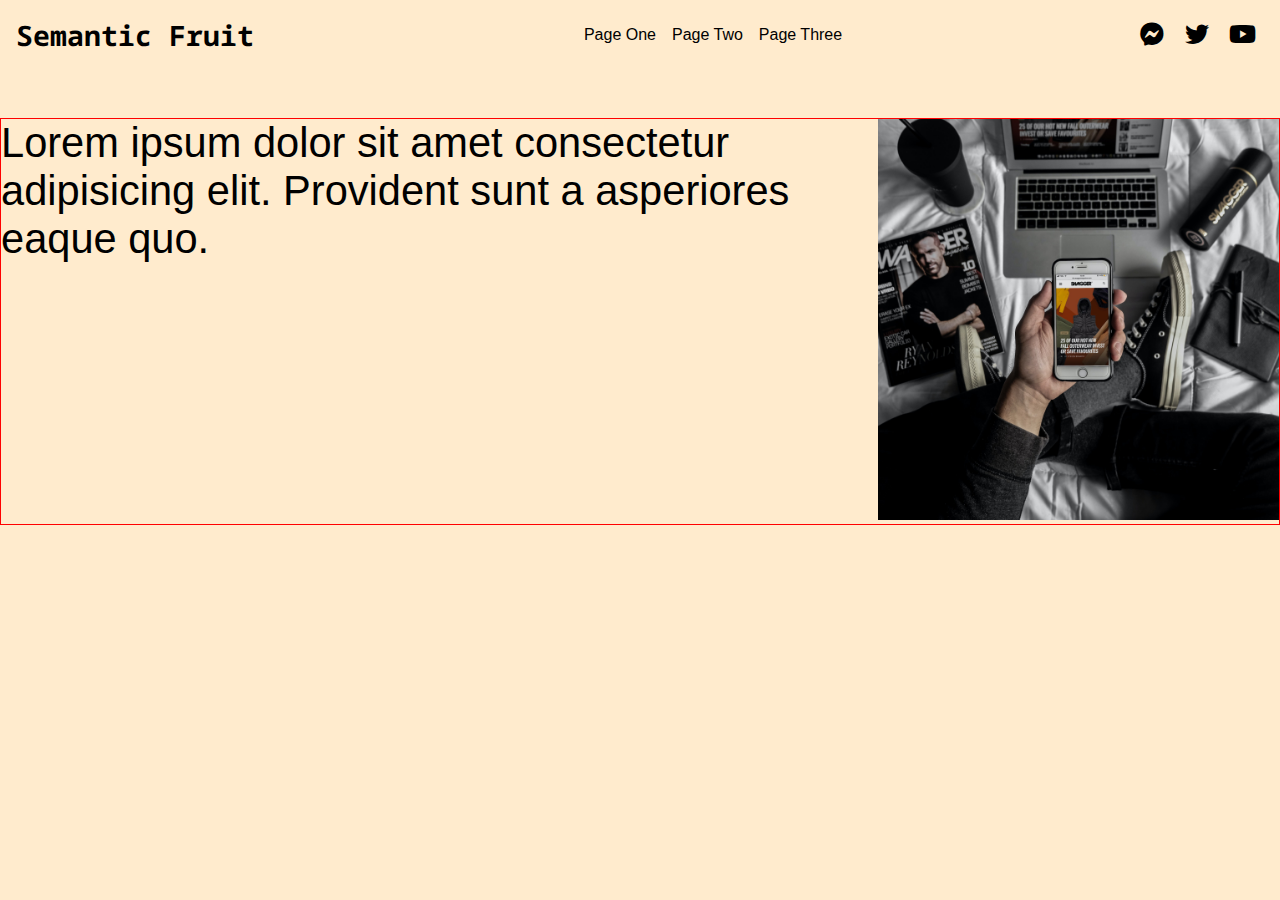
==== index.html @ 613bacce "Add files via upload" ====
<!DOCTYPE html>
<html lang="en">
<head>
    <meta charset="UTF-8">
    <meta http-equiv="X-UA-Compatible" content="IE=edge">
    <meta name="viewport" content="width=device-width, initial-scale=1.0">
    <title>Semantic Fruit</title>
    <link rel="stylesheet" href="/css/styles.css">
    <link rel="stylesheet" href="/css/fontstyles.css">
    <link rel="stylesheet" href="https://cdnjs.cloudflare.com/ajax/libs/font-awesome/6.2.0/css/all.min.css">

    <link rel="preconnect" href="https://fonts.googleapis.com">
    <link rel="preconnect" href="https://fonts.gstatic.com" crossorigin>
    <link href="https://fonts.googleapis.com/css2?family=Noto+Sans+Mono:wght@600&display=swap" rel="stylesheet">
    <link href="https://fonts.googleapis.com/css2?family=Inter+Tight:wght@100;200;300;400;500;600;700;800;900&display=swap" rel="stylesheet">

</head>
<body>
    <header class="page-header">
        <div class="page-logo">
            <h3>Semantic Fruit</h3>
        </div>
        <nav>
            <ul class="page-nav">
                <li><a href="#">Page One</a></li>
                <li><a href="#">Page Two</a></li>
                <li><a href="#">Page Three</a></li>
            </ul>
        </nav>
        <section class="social-icons">
            <a href="#"><i class="fa-brands fa-facebook-messenger"></i></a>
            <a href="#"><i class="fa-brands fa-twitter"></i></a>
            <a href="#"><i class="fa-brands fa-youtube"></i></a>
        </section>
    </header>
    <section class="page-hero">
        <header>
            <h3 class="hero-caption">Lorem ipsum dolor sit amet consectetur adipisicing elit. Provident sunt a asperiores eaque quo.</h3>
        </header>
        <main>
            <img class="hero-image-1" src="/images/pexels-309.jpg" alt="bilde-1">
        </main>
    </section>
    
</body>
</html>
---- css/styles.css ----
* {
    margin: 0;
}

body {
    font-family: 'Roboto', sans-serif;
    background-color: blanchedalmond;
}

/* Header */

.page-header {
    display: flex;
    justify-content: space-between;
    align-items: center;
    margin-bottom: 3rem;
    padding: 1rem;
}

.social-icons > a {
    color: black;
    padding: 0.5rem;
    font-size: 1.5rem;
    transition: 300ms ease;
}

.social-icons > a:hover {
    font-size: 2rem;
}

.page-logo {
    font-family: 'Noto Sans Mono', monospace;
    font-size: 1.5rem;
}

nav > ul > li {
    list-style: none;
    text-decoration: none;
}

nav > ul li > a {
    color: black;
    text-decoration: none;
}

.page-nav {
    display: flex;
    flex-direction: row;
    gap: 1rem;
}

/* HERO */

.page-hero {
    display: flex;
    flex-direction: row;
    border: red 1px solid;
}

.hero-image-1 {
    width: 100%;
    max-height: 800px;
}
---- css/fontstyles.css ----
.hero-caption {
    font-size: 2.6rem;
    font-weight: 400;
}
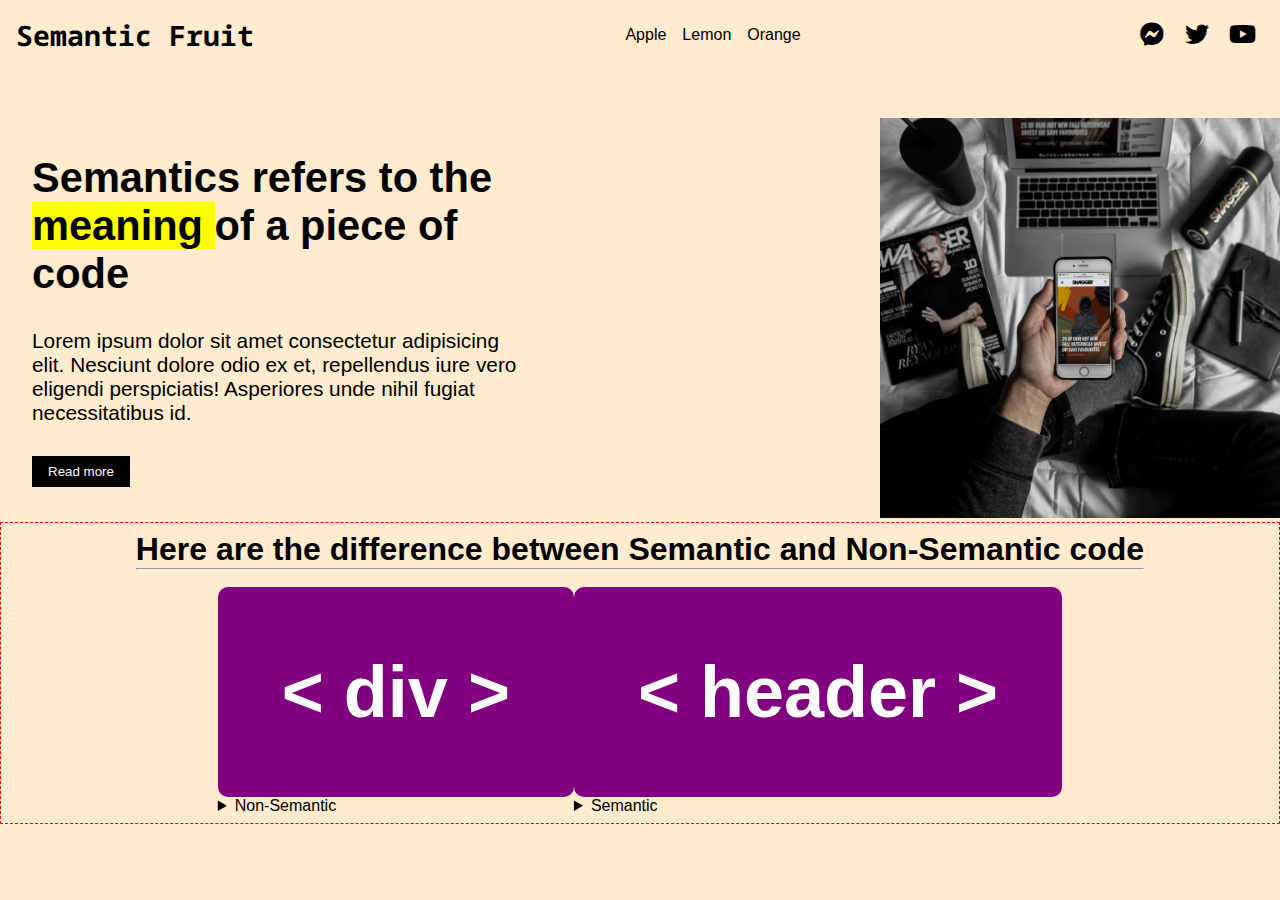
==== commit 349a9402: "oppdatering" ====
--- a/index.html
+++ b/index.html
@@ -7,6 +7,7 @@
     <title>Semantic Fruit</title>
     <link rel="stylesheet" href="/css/styles.css">
     <link rel="stylesheet" href="/css/fontstyles.css">
+    <link rel="stylesheet" href="/css/components.css">
     <link rel="stylesheet" href="https://cdnjs.cloudflare.com/ajax/libs/font-awesome/6.2.0/css/all.min.css">
 
     <link rel="preconnect" href="https://fonts.googleapis.com">
@@ -22,9 +23,9 @@
         </div>
         <nav>
             <ul class="page-nav">
-                <li><a href="#">Page One</a></li>
-                <li><a href="#">Page Two</a></li>
-                <li><a href="#">Page Three</a></li>
+                <li><a href="#">Apple</a></li>
+                <li><a href="#">Lemon</a></li>
+                <li><a href="#">Orange</a></li>
             </ul>
         </nav>
         <section class="social-icons">
@@ -33,14 +34,43 @@
             <a href="#"><i class="fa-brands fa-youtube"></i></a>
         </section>
     </header>
-    <section class="page-hero">
+    <section class="container page-hero">
+        <header class="hero-col-1">
+            <h3 class="hero-caption">Semantics refers to the <mark> meaning </mark>of a piece of code</h3>
+            <p class="hero-semicaption">Lorem ipsum dolor sit amet consectetur adipisicing elit. Nesciunt dolore odio ex et, repellendus iure vero eligendi perspiciatis! Asperiores unde nihil fugiat necessitatibus id.</p>
+            <button class="btn-1">Read more</button>
+        </header>
+        <div class="hero-col-2">
+            <img class="hero-image-1" src="/images/pexels-309.jpg" alt="bilde-1">
+        </div>
+    </section>
+
+    <section class="section-example-1">
         <header>
-            <h3 class="hero-caption">Lorem ipsum dolor sit amet consectetur adipisicing elit. Provident sunt a asperiores eaque quo.</h3>
+            <h1>Here are the difference between Semantic and Non-Semantic code</h1>
+            <hr>
         </header>
         <main>
-            <img class="hero-image-1" src="/images/pexels-309.jpg" alt="bilde-1">
+            <section>
+                <div class="box-1">
+                    <h2>< div ></h2>
+                </div>
+                <details>
+                    <summary>Non-Semantic</summary>
+                    <p>This is not a good code for Semantic HTML</p>
+                </details>
+            </section>
+            <section>
+                <div class="box-1">
+                    <h2>< header ></h2>
+                </div>
+                <details>
+                    <summary>Semantic</summary>
+                    <p>This is a good code for Semantic HTML</p>
+                </details>
+            </section>
         </main>
     </section>
-    
+
 </body>
 </html>--- a/css/styles.css
+++ b/css/styles.css
@@ -25,6 +25,7 @@
 }
 
 .social-icons > a:hover {
+    color: orangered;
     font-size: 2rem;
 }
 
@@ -51,13 +52,54 @@
 
 /* HERO */
 
+.container {
+    margin: 0 auto;
+}
+
 .page-hero {
     display: flex;
     flex-direction: row;
-    border: red 1px solid;
+    justify-content: center;
+    max-width: 100%;
 }
 
 .hero-image-1 {
-    width: 100%;
-    max-height: 800px;
+    max-height: 400px;
+}
+
+.hero-col-1 {
+    width: 50%;
+    padding: 2rem;
+    margin-right: 20rem;
+
+    display: flex;
+    flex-direction: column;
+    align-items: flex-start;
+    justify-content: space-around;
+    gap: 1.5rem;
+}
+
+/* Section - One */
+
+.section-example-1 {
+    border: red 1px dashed;
+    display: flex;
+    flex-direction: column;
+    align-items: center;
+    justify-content: space-around;
+    min-height: 300px;
+}
+
+.box-1 {
+    font-size: 3rem;
+    color: white;
+    background-color: purple;
+    display: inline-block;
+    padding: 4rem;
+    border-radius: 10px;
+}
+
+.section-example-1 > main {
+    display: flex;
+    flex-direction: row;
 }--- a/css/fontstyles.css
+++ b/css/fontstyles.css
@@ -1,4 +1,8 @@
 .hero-caption {
     font-size: 2.6rem;
-    font-weight: 400;
+    font-weight: 600;
+}
+
+.hero-semicaption {
+    font-size: 1.3rem;
 }--- a/css/components.css
+++ b/css/components.css
@@ -0,0 +1,6 @@
+.btn-1 {
+    border: transparent;
+    color: white;
+    background-color: black;
+    padding: 0.5rem 1rem;
+}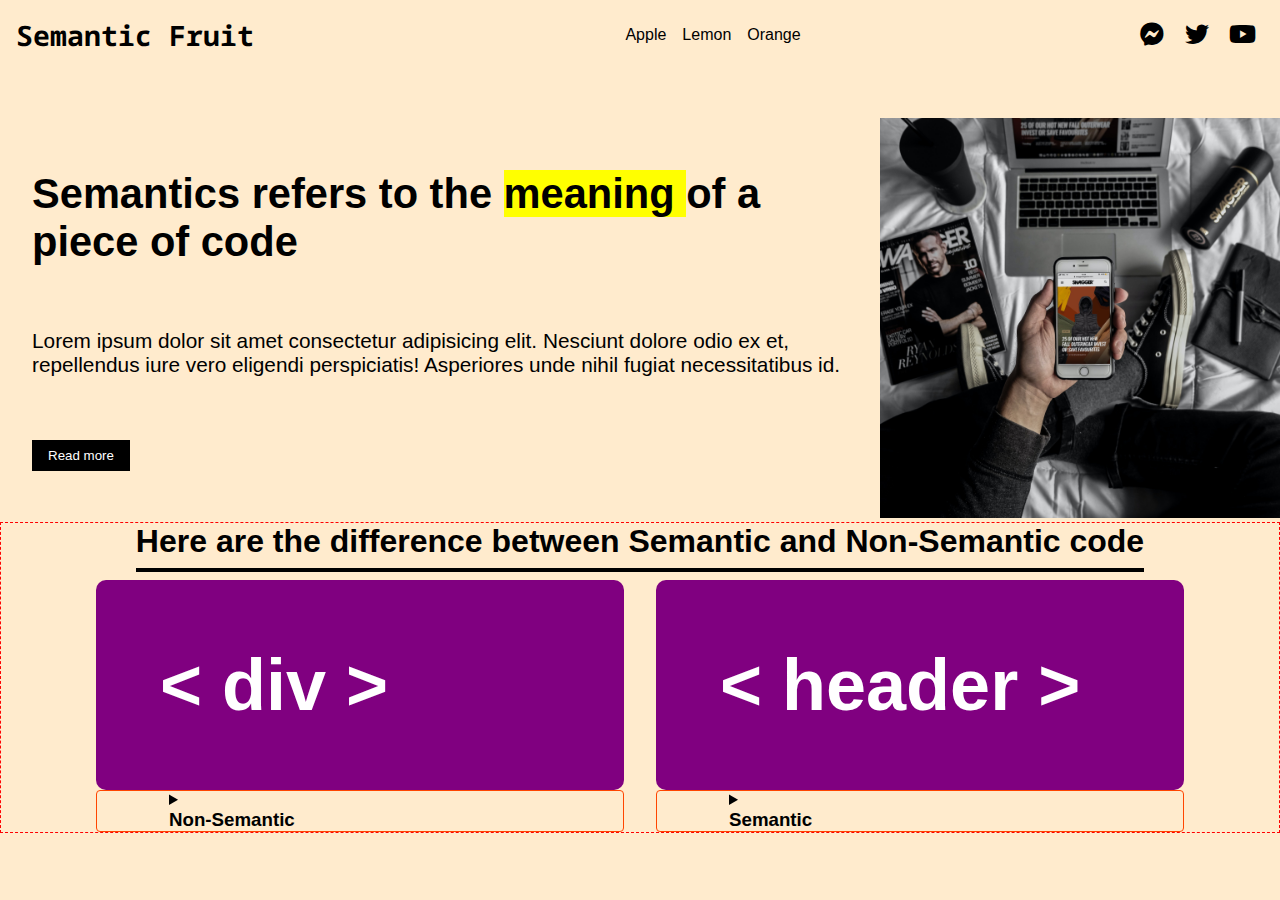
==== commit be04d267: "andre oppdatering" ====
--- a/index.html
+++ b/index.html
@@ -8,6 +8,7 @@
     <link rel="stylesheet" href="/css/styles.css">
     <link rel="stylesheet" href="/css/fontstyles.css">
     <link rel="stylesheet" href="/css/components.css">
+    <link rel="stylesheet" href="/css/mediaquery.css">
     <link rel="stylesheet" href="https://cdnjs.cloudflare.com/ajax/libs/font-awesome/6.2.0/css/all.min.css">
 
     <link rel="preconnect" href="https://fonts.googleapis.com">
@@ -48,7 +49,7 @@
     <section class="section-example-1">
         <header>
             <h1>Here are the difference between Semantic and Non-Semantic code</h1>
-            <hr>
+            <hr class="hr-line-1">
         </header>
         <main>
             <section>
@@ -56,7 +57,7 @@
                     <h2>< div ></h2>
                 </div>
                 <details>
-                    <summary>Non-Semantic</summary>
+                    <summary><h3>Non-Semantic</h3></summary>
                     <p>This is not a good code for Semantic HTML</p>
                 </details>
             </section>
@@ -65,7 +66,7 @@
                     <h2>< header ></h2>
                 </div>
                 <details>
-                    <summary>Semantic</summary>
+                    <summary><h3>Semantic</h3></summary>
                     <p>This is a good code for Semantic HTML</p>
                 </details>
             </section>
--- a/css/styles.css
+++ b/css/styles.css
@@ -68,9 +68,8 @@
 }
 
 .hero-col-1 {
-    width: 50%;
     padding: 2rem;
-    margin-right: 20rem;
+
 
     display: flex;
     flex-direction: column;
@@ -97,9 +96,12 @@
     display: inline-block;
     padding: 4rem;
     border-radius: 10px;
+    width: 600px;
+    max-width: 400px;
 }
 
 .section-example-1 > main {
     display: flex;
     flex-direction: row;
+    gap: 2rem;
 }--- a/css/components.css
+++ b/css/components.css
@@ -3,4 +3,32 @@
     color: white;
     background-color: black;
     padding: 0.5rem 1rem;
+}
+
+.hr-line-1 {
+    border: 2px solid black;
+    margin-top: .5em;
+    margin-bottom: .5em;
+}
+
+/* Summary */
+
+details {
+    border: 1px solid orangered;
+    border-radius: 4px;
+    padding: .5em 5em 0;
+}
+
+summary {
+    font-weight: bold;
+    margin: -.5em -.5em 0;
+}
+
+details[open] {
+    padding: .5em;
+}
+
+details[open] summary {
+    border-bottom: 1px solid orangered;
+    margin-bottom: .5em;
 }--- a/css/mediaquery.css
+++ b/css/mediaquery.css
@@ -0,0 +1,6 @@
+@media screen and (max-width: 600px) {
+    .page-hero {
+        display: flex;
+        flex-direction: column;
+    }
+  }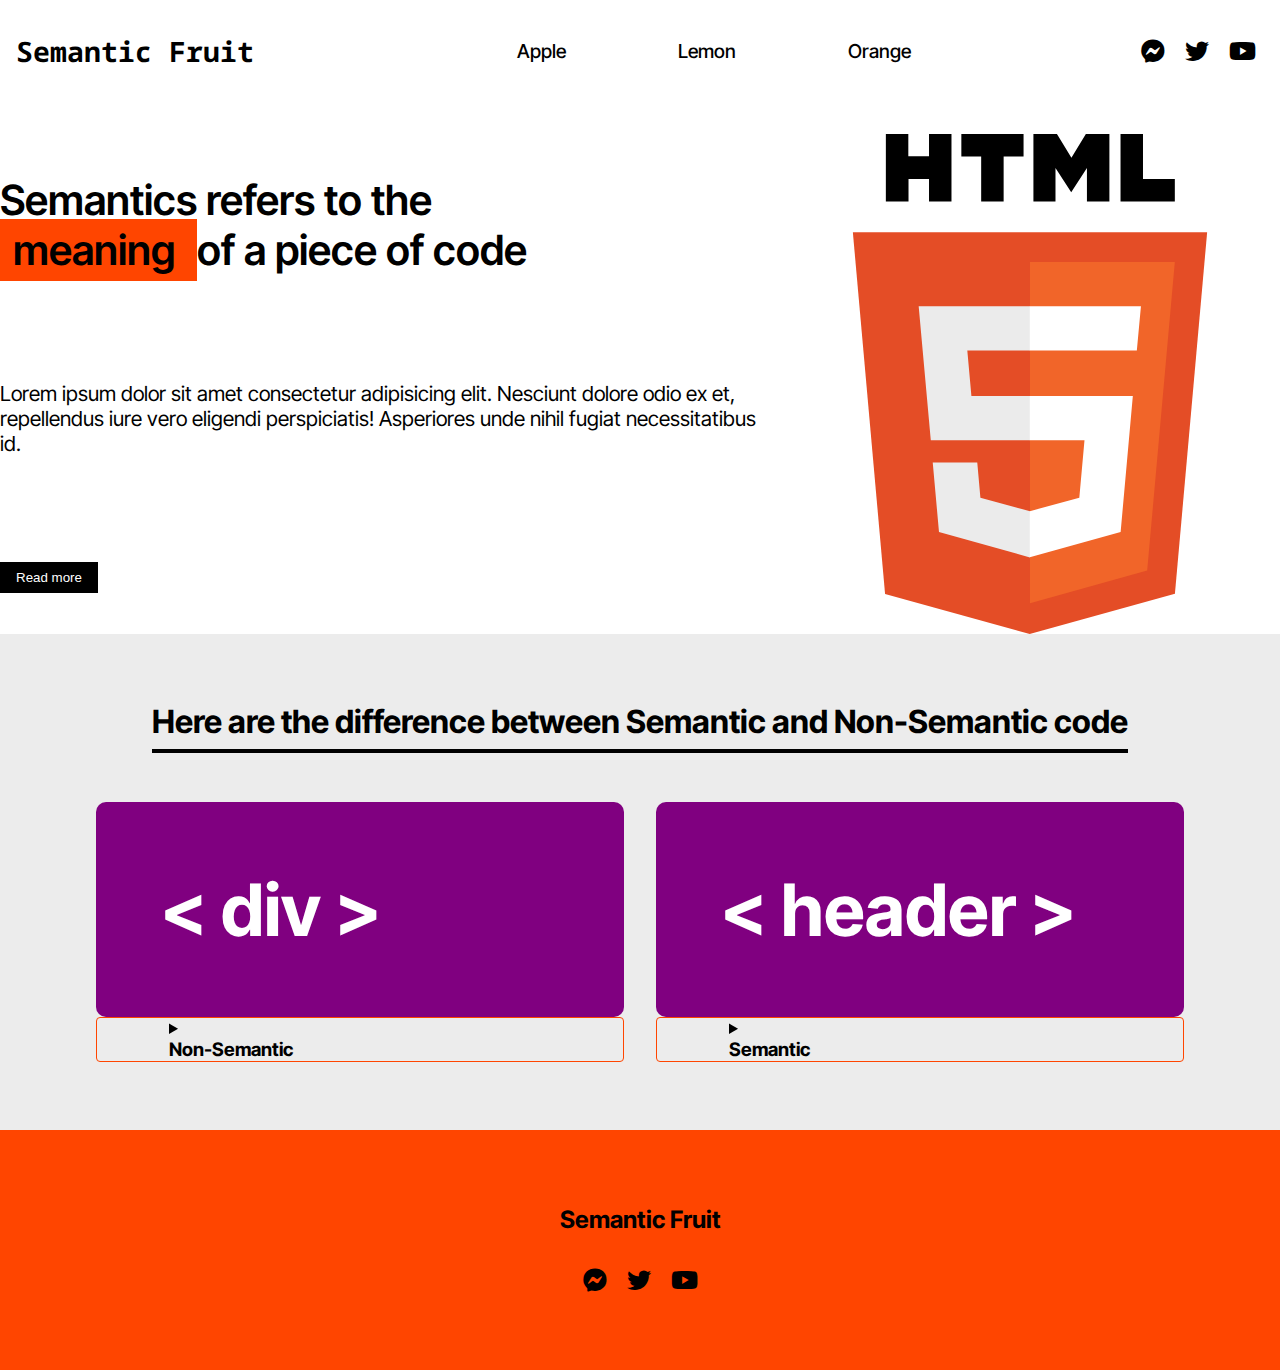
==== commit df89af08: "oppdatering" ====
--- a/index.html
+++ b/index.html
@@ -9,6 +9,7 @@
     <link rel="stylesheet" href="/css/fontstyles.css">
     <link rel="stylesheet" href="/css/components.css">
     <link rel="stylesheet" href="/css/mediaquery.css">
+    <link rel="stylesheet" href="/css/spacer.css">
     <link rel="stylesheet" href="https://cdnjs.cloudflare.com/ajax/libs/font-awesome/6.2.0/css/all.min.css">
 
     <link rel="preconnect" href="https://fonts.googleapis.com">
@@ -18,15 +19,16 @@
 
 </head>
 <body>
+    <!-- HEADER -->
     <header class="page-header">
         <div class="page-logo">
             <h3>Semantic Fruit</h3>
         </div>
         <nav>
             <ul class="page-nav">
-                <li><a href="#">Apple</a></li>
-                <li><a href="#">Lemon</a></li>
-                <li><a href="#">Orange</a></li>
+                <li><a class="page-links" href="#">Apple</a></li>
+                <li><a class="page-links" href="#">Lemon</a></li>
+                <li><a class="page-links" href="#">Orange</a></li>
             </ul>
         </nav>
         <section class="social-icons">
@@ -35,16 +37,20 @@
             <a href="#"><i class="fa-brands fa-youtube"></i></a>
         </section>
     </header>
-    <section class="container page-hero">
+
+    <!-- HERO -->
+    <section class="page-hero">
         <header class="hero-col-1">
-            <h3 class="hero-caption">Semantics refers to the <mark> meaning </mark>of a piece of code</h3>
+            <h3 class="hero-caption">Semantics refers to the <br> <mark class="mark-1"> meaning </mark>of a piece of code</h3>
             <p class="hero-semicaption">Lorem ipsum dolor sit amet consectetur adipisicing elit. Nesciunt dolore odio ex et, repellendus iure vero eligendi perspiciatis! Asperiores unde nihil fugiat necessitatibus id.</p>
             <button class="btn-1">Read more</button>
         </header>
-        <div class="hero-col-2">
-            <img class="hero-image-1" src="/images/pexels-309.jpg" alt="bilde-1">
-        </div>
+        <img class="hero-image" src="/images/HTML5_logo.svg" alt="html5">
     </section>
+
+
+
+    <!-- SECTION ONE -->
 
     <section class="section-example-1">
         <header>
@@ -73,5 +79,20 @@
         </main>
     </section>
 
+
+    <!-- FOOTER -->
+
+    <footer>
+        <section>
+            <h2>Semantic Fruit</h2>
+        </section>
+
+        <section class="social-icons">
+            <a href="#"><i class="fa-brands fa-facebook-messenger"></i></a>
+            <a href="#"><i class="fa-brands fa-twitter"></i></a>
+            <a href="#"><i class="fa-brands fa-youtube"></i></a>
+        </section>
+    </footer>
+
 </body>
 </html>--- a/css/styles.css
+++ b/css/styles.css
@@ -3,8 +3,8 @@
 }
 
 body {
-    font-family: 'Roboto', sans-serif;
-    background-color: blanchedalmond;
+    font-family: 'Inter Tight', sans-serif;
+    background-color: white;
 }
 
 /* Header */
@@ -13,6 +13,7 @@
     display: flex;
     justify-content: space-between;
     align-items: center;
+    margin-top: 1rem;
     margin-bottom: 3rem;
     padding: 1rem;
 }
@@ -50,43 +51,56 @@
     gap: 1rem;
 }
 
+.page-links {
+    font-size: 1.2rem;
+    font-weight: 500;
+    border-radius: 30px;
+    background-color: white;
+    padding: 1rem 3rem;
+    transition: 200ms;
+}
+
+.page-links:hover {
+    color: white;
+    background-color: orangered;
+}
+
 /* HERO */
 
-.container {
-    margin: 0 auto;
-}
 
 .page-hero {
     display: flex;
     flex-direction: row;
     justify-content: center;
-    max-width: 100%;
-}
-
-.hero-image-1 {
-    max-height: 400px;
+    max-width: 100vw;
 }
 
 .hero-col-1 {
-    padding: 2rem;
-
-
     display: flex;
     flex-direction: column;
     align-items: flex-start;
     justify-content: space-around;
     gap: 1.5rem;
+    max-width: 800px;
+    min-height: 500px;
 }
+
+.hero-image {
+    max-height: 500px;
+}
+
 
 /* Section - One */
 
 .section-example-1 {
-    border: red 1px dashed;
     display: flex;
     flex-direction: column;
     align-items: center;
     justify-content: space-around;
-    min-height: 300px;
+    min-height: 25rem;
+    background-color: rgb(236, 236, 236);
+    padding-top: 3rem;
+    padding-bottom: 3rem;
 }
 
 .box-1 {
@@ -104,4 +118,17 @@
     display: flex;
     flex-direction: row;
     gap: 2rem;
+}
+
+/* Footer */
+
+footer {
+    background-color: orangered;
+    min-height: 15rem;
+
+    display: flex;
+    flex-direction: column;
+    align-items: center;
+    justify-content: center;
+    gap: 2rem;
 }--- a/css/components.css
+++ b/css/components.css
@@ -9,6 +9,11 @@
     border: 2px solid black;
     margin-top: .5em;
     margin-bottom: .5em;
+}
+
+.mark-1 {
+    background-color: orangered;
+    padding: .4rem .8rem;
 }
 
 /* Summary */
--- a/css/spacer.css
+++ b/css/spacer.css
@@ -0,0 +1,19 @@
+.spacer-1 {
+    margin-top: .5rem;
+    margin-bottom: .5rem;
+}
+
+.spacer-2 {
+    margin-top: 1rem;
+    margin-bottom: 1rem;
+}
+
+.spacer-3 {
+    margin-top: 2rem;
+    margin-bottom: 2rem;
+}
+
+.spacer-4 {
+    margin-top: 3rem;
+    margin-bottom: 3rem;
+}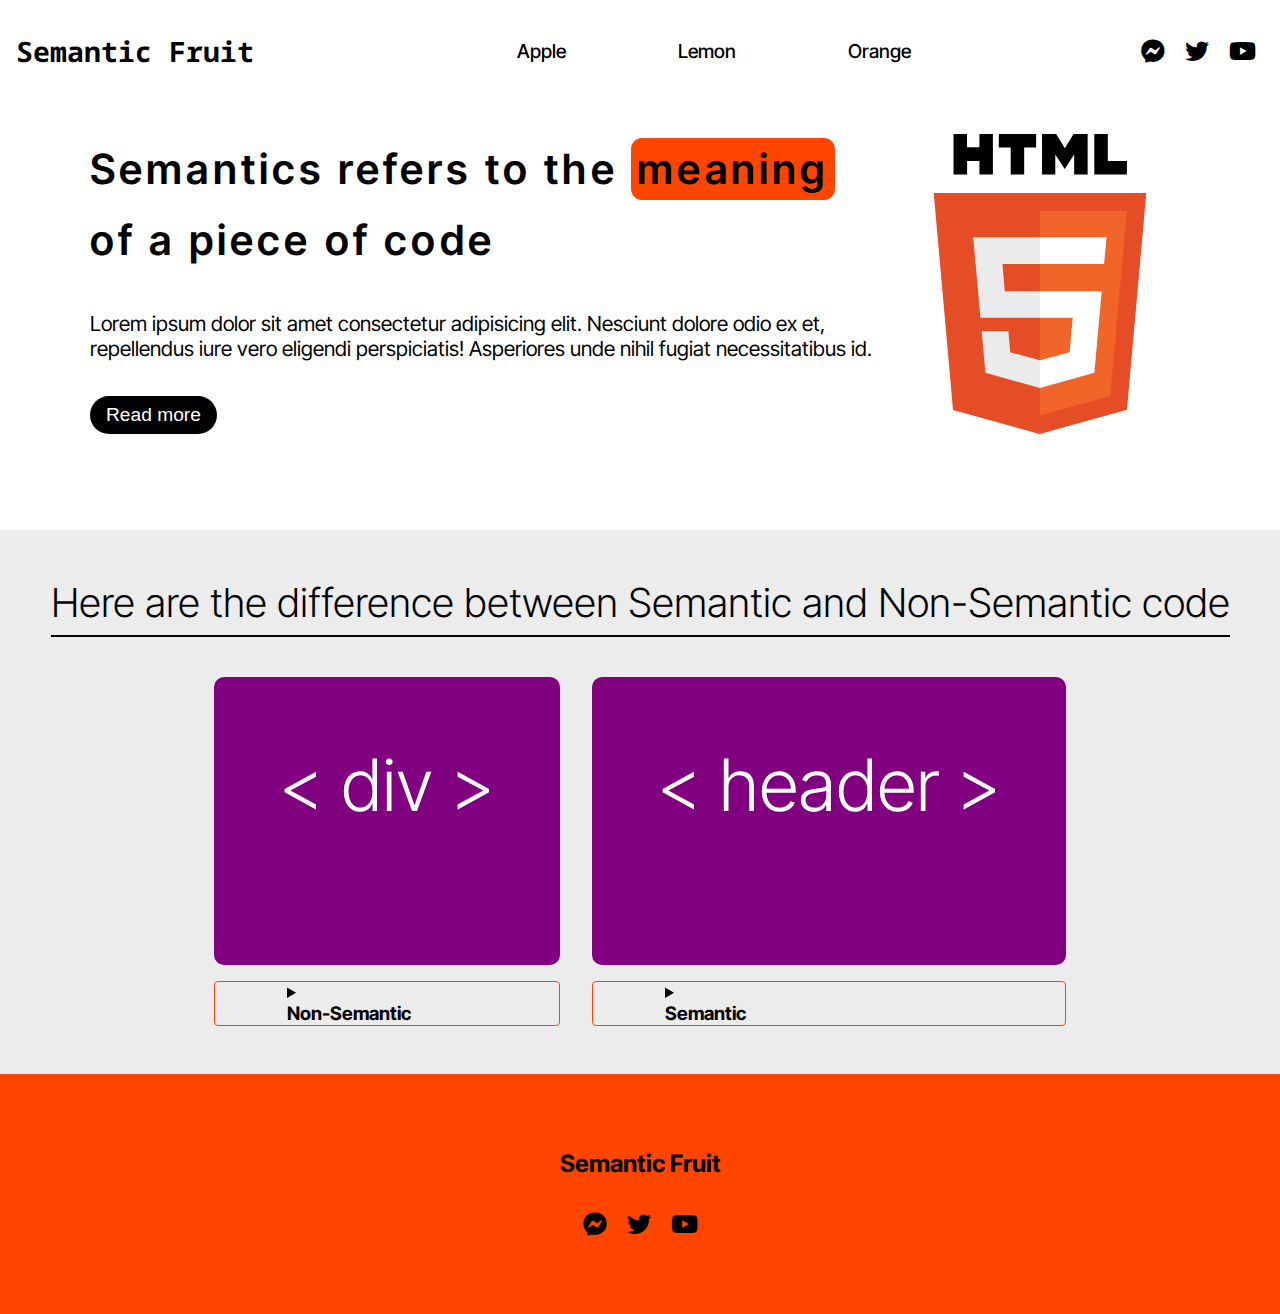
==== commit e169105e: "oppdatering apple" ====
--- a/index.html
+++ b/index.html
@@ -22,13 +22,13 @@
     <!-- HEADER -->
     <header class="page-header">
         <div class="page-logo">
-            <h3>Semantic Fruit</h3>
+            <h3><a href="index.html">Semantic Fruit</a></h3>
         </div>
         <nav>
             <ul class="page-nav">
-                <li><a class="page-links" href="#">Apple</a></li>
-                <li><a class="page-links" href="#">Lemon</a></li>
-                <li><a class="page-links" href="#">Orange</a></li>
+                <li><a class="page-links" href="apple.html">Apple</a></li>
+                <li><a class="page-links" href="lemon.html">Lemon</a></li>
+                <li><a class="page-links" href="orange.html">Orange</a></li>
             </ul>
         </nav>
         <section class="social-icons">
@@ -41,7 +41,7 @@
     <!-- HERO -->
     <section class="page-hero">
         <header class="hero-col-1">
-            <h3 class="hero-caption">Semantics refers to the <br> <mark class="mark-1"> meaning </mark>of a piece of code</h3>
+            <h3 class="hero-caption">Semantics refers to the <mark class="mark-1">meaning</mark> of a piece of code</h3>
             <p class="hero-semicaption">Lorem ipsum dolor sit amet consectetur adipisicing elit. Nesciunt dolore odio ex et, repellendus iure vero eligendi perspiciatis! Asperiores unde nihil fugiat necessitatibus id.</p>
             <button class="btn-1">Read more</button>
         </header>
--- a/css/styles.css
+++ b/css/styles.css
@@ -1,5 +1,9 @@
 * {
     margin: 0;
+}
+
+:root {
+    --main-color: orangered;
 }
 
 body {
@@ -26,13 +30,23 @@
 }
 
 .social-icons > a:hover {
-    color: orangered;
+    color: var(--main-color);
     font-size: 2rem;
 }
 
 .page-logo {
     font-family: 'Noto Sans Mono', monospace;
     font-size: 1.5rem;
+}
+
+.page-logo a {
+    color: black;
+    text-decoration: none;
+    transition: 300ms;
+}
+
+.page-logo a:hover {
+    color: var(--main-color);
 }
 
 nav > ul > li {
@@ -62,7 +76,7 @@
 
 .page-links:hover {
     color: white;
-    background-color: orangered;
+    background-color: var(--main-color);
 }
 
 /* HERO */
@@ -73,20 +87,21 @@
     flex-direction: row;
     justify-content: center;
     max-width: 100vw;
+
+    margin-bottom: 6rem;
 }
 
 .hero-col-1 {
     display: flex;
     flex-direction: column;
     align-items: flex-start;
-    justify-content: space-around;
+    justify-content: space-between;
     gap: 1.5rem;
     max-width: 800px;
-    min-height: 500px;
 }
 
 .hero-image {
-    max-height: 500px;
+    max-height: 300px;
 }
 
 
@@ -106,13 +121,18 @@
 .box-1 {
     font-size: 3rem;
     color: white;
+    text-align: center;
     background-color: purple;
-    display: inline-block;
+
     padding: 4rem;
     border-radius: 10px;
-    width: 600px;
-    max-width: 400px;
-}
+
+    min-height: 10rem;
+    margin-bottom: 1rem;
+    margin-top: 2rem;
+}
+
+
 
 .section-example-1 > main {
     display: flex;
@@ -120,10 +140,100 @@
     gap: 2rem;
 }
 
+
+
+/****** Apple ******/
+
+.section-games {
+
+    width: 90%;
+    margin: 0 auto;
+}
+
+.head-games {
+    background-color: lightpink;
+    min-height: 10rem;
+    border-radius: 2rem;
+}
+
+
+
+.head-games {
+    display: grid;
+    justify-content: center;
+    align-items: center;
+}
+
+.section-games > aside {
+    display: flex;
+    justify-content: space-between;
+    margin-top: 2rem;
+    margin-bottom: 2rem;
+}
+
+.filter-buttons {
+    display: flex;
+    flex-direction: row;
+    gap: 1rem;
+    margin-right: 1rem;
+}
+
+
+.filter-buttons > i {
+    color: gray;
+    font-size: 1.2rem;
+}
+
+.filter-buttons > i:hover {
+    color: var(--main-color);
+}
+
+.section-games > aside > header {
+    color: var(--main-color);
+    font-size: 1.2rem;
+}
+
+.section-games > main > .category-item {
+    background-color: rgb(255, 255, 255);
+    border-radius: 1rem;
+    outline: 1px solid rgb(155, 155, 155);
+    min-height: 15rem;
+}
+
+.section-games > main > .category-item > header {
+    background-color: #F4A7ED;
+    border-radius: 1rem 1rem 0rem 0rem;
+    outline: 1px solid rgb(155, 155, 155);
+    min-height: 10rem;
+}
+
+.category-item > header > i {
+    font-size: 3.5rem;
+}
+
+.category-item > header {
+    display: grid;
+    justify-content: center;
+    align-items: center;
+}
+
+
+
+.game-title {
+    display: grid;
+    justify-content: center;
+    align-items: center;
+    margin-top: 1.5rem;
+}
+
+
+
+
+
 /* Footer */
 
 footer {
-    background-color: orangered;
+    background-color: var(--main-color);
     min-height: 15rem;
 
     display: flex;
--- a/css/fontstyles.css
+++ b/css/fontstyles.css
@@ -1,8 +1,24 @@
 .hero-caption {
     font-size: 2.6rem;
     font-weight: 600;
+    line-height: 1.7em;
+    letter-spacing: .1em;
 }
 
 .hero-semicaption {
     font-size: 1.3rem;
+}
+
+.section-example-1 > header > h1 {
+    font-size: 2.5rem;
+    font-weight: 300;
+}
+
+.box-1 > h2 {
+    font-weight: 300;
+}
+
+.game-title > h4 {
+    font-size: 1.5rem;
+    font-weight: 400;
 }--- a/css/components.css
+++ b/css/components.css
@@ -3,23 +3,27 @@
     color: white;
     background-color: black;
     padding: 0.5rem 1rem;
+
+    font-size: 1.2rem;
+    border-radius: 30px;
 }
 
 .hr-line-1 {
-    border: 2px solid black;
+    border: 1px solid black;
     margin-top: .5em;
     margin-bottom: .5em;
 }
 
 .mark-1 {
-    background-color: orangered;
-    padding: .4rem .8rem;
+    background-color: var(--main-color);
+    padding: .4rem;
+    border-radius: .7rem;
 }
 
 /* Summary */
 
 details {
-    border: 1px solid orangered;
+    border: 1px solid var(--main-color);
     border-radius: 4px;
     padding: .5em 5em 0;
 }
@@ -34,6 +38,6 @@
 }
 
 details[open] summary {
-    border-bottom: 1px solid orangered;
+    border-bottom: 1px solid var(--main-color);
     margin-bottom: .5em;
 }